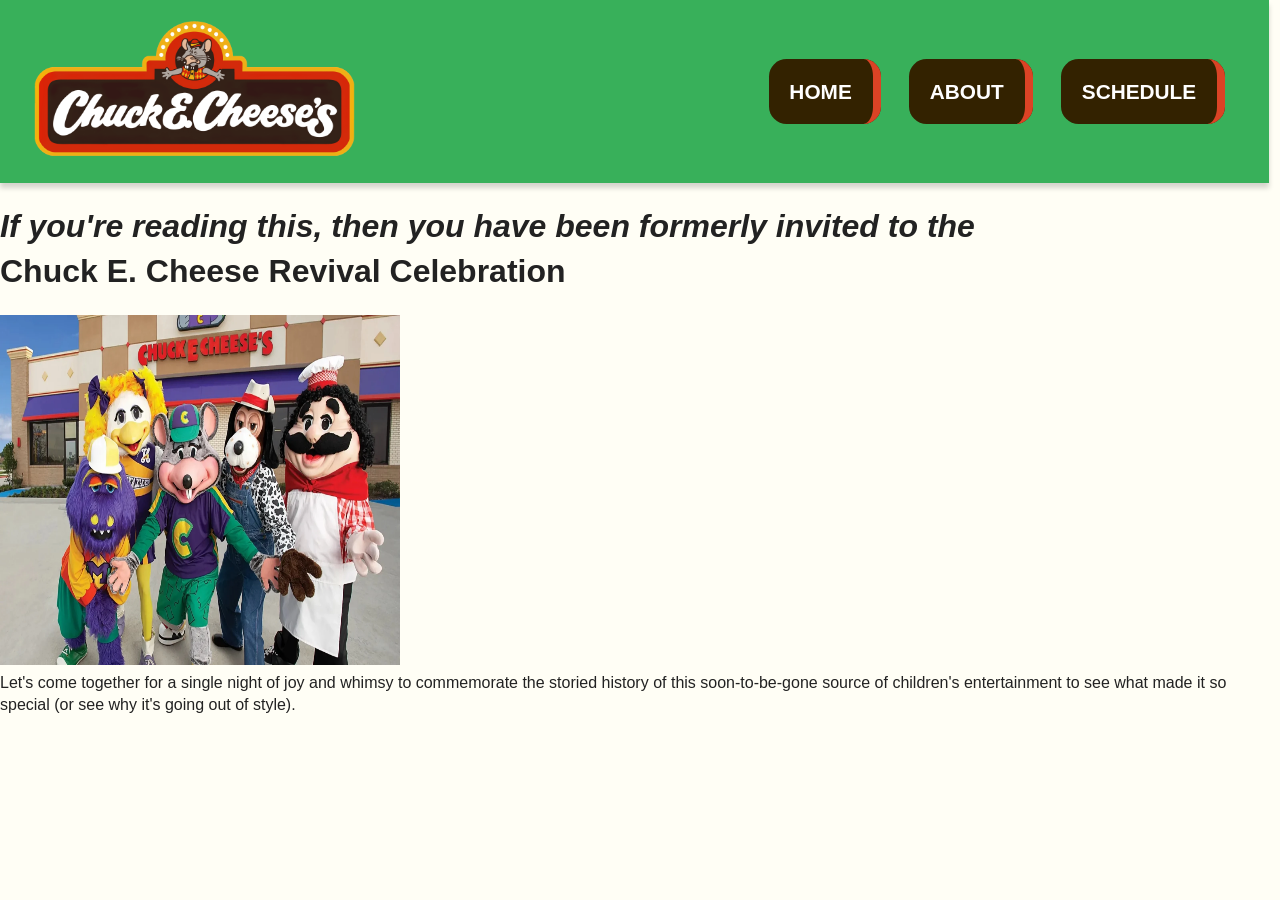
==== index.html @ bb062684 "Added hero image" ====
<!doctype html>
<html class="no-js" lang="en">

<head>
  <meta charset="utf-8"/>
  <title>Chuck E. Cheese Revival</title>
  <meta name="description" content="A satirical invitational website to a celebratory party at a Chuck E. Cheese."/>
  <meta name="viewport" content="width=device-width, initial-scale=1, minimum-scale=1" />
  
  <!-- Defines preview content that will be displayed when your site is linked on twitter, reddit, etc-->
  <meta name="robots" content="index,follow" />
  <meta property="og:title" content="Chuck E. Cheese Revival"/>
  <meta property="og:type" content="Blog"/>
  <meta property="og:url" content="https://Chuck-E.-Cheese-Revival.com/">
  <meta property="og:image" content="exampleImage.jpg"/>
  <meta name="twitter:card" content="A satirical invitational website to a celebratory party at a Chuck E. Cheese." />
  
  <link rel="manifest" href="site.webmanifest"/>
  <link rel="apple-touch-icon" href="icon.png"/>

  <!-- Link to your favicon. Place favicon in the root directory -->
  <link rel="icon" href="https://vectorseek.com/wp-content/uploads/2023/12/Chuck-E.-Cheese-Icon-Logo-Vector.svg-.png" />
  
  <link rel="stylesheet" href="normalize.css"/>
  <link rel="stylesheet" href="style.css"/>
  <script src="/script.js" defer></script>

  <meta name="theme-color" content="#fafafa"/>
</head>

<body>
  <header>
     <img src="assets/Chuck-E.-Cheese Logo V1.png" alt="Vinatge Black and Orange Chucky Cheese Banner from 1900s" class="logo" width="300" height="250">
    <nav>
      <a class="header-button" href="index.html">Home</a>
      <a class="header-button" href="about.html">About</a>
      <a class="header-button" href="schedule.html">Schedule</a>
    </nav>
  </header>
  <main>
    <section class="intro-1">
    <h1><em>If you're reading this, then you have been formerly invited to the</em> <br>Chuck E. Cheese Revival Celebration</h1>
    <img src="assets/Chuck E Chees N friends.webp" alt="4 Chuck E Mascots posing in front of a franchise building" class="hero" width="400" height="350">
    </section>

    <section class="home-text">
      <p>Let's come together for a single night of joy and whimsy to commemorate the storied history of this soon-to-be-gone source of children's entertainment to see what made it so special (or see why it's going out of style).</p>
    </section>

  </main>
  <footer></footer>
</body>
</html>
---- style.css ----
* {
  margin: 0;
  padding: 0;
}

html {
  color: #222;
  line-height: 1.4;
  font-size: 16px;
  font-family: Arial, sans-serif;
  background-color: #FFFEF5;
}


header {
  height: auto;
  width: 100vw;
  max-width: 1205px;
  text-transform: uppercase;
  align-items: center;
  background-color: #38B05A;
  padding: 0px 2rem;
  justify-content: space-between;
  display: flex;
  box-shadow: 0px 5px 5px 0px rgba(6, 0, 0, 0.17);
  ;
}


nav a{
  color: White;
  padding: 1.3rem;
  text-decoration: none;
  font-size: 1.3rem;
  font-weight: bold;
  background-color: #332200;
  border-radius: 1.1rem;
  margin: 12px;
  border-right: 8px solid #DB4325;
}

nav a:hover{
color: #A2311A;
background-color: white;
font-size: 1.8rem;
box-shadow: 2px 2px 7px 2px rgba(6, 0, 0, 0.37);
}

.header-button{
transition: all 300ms ease-out 200ms;
}

.logo{
width: 325px;
height: auto;
}

@media only screen and (max-width: 480px) {
  header{
    flex-direction: column;
    align-items: center;
    padding: 1rem;
    padding-bottom: 3.5rem;
  }

  .logo{
    width: 380px;
    padding-bottom: 1.2rem;
  }

  nav a{
  color: White;
  padding: 1.3rem;
  text-decoration: none;
  font-size: 0.8rem;
  border-right: 5px solid #DB4325;
}

  nav a:hover{
font-size: 1rem;
}

}
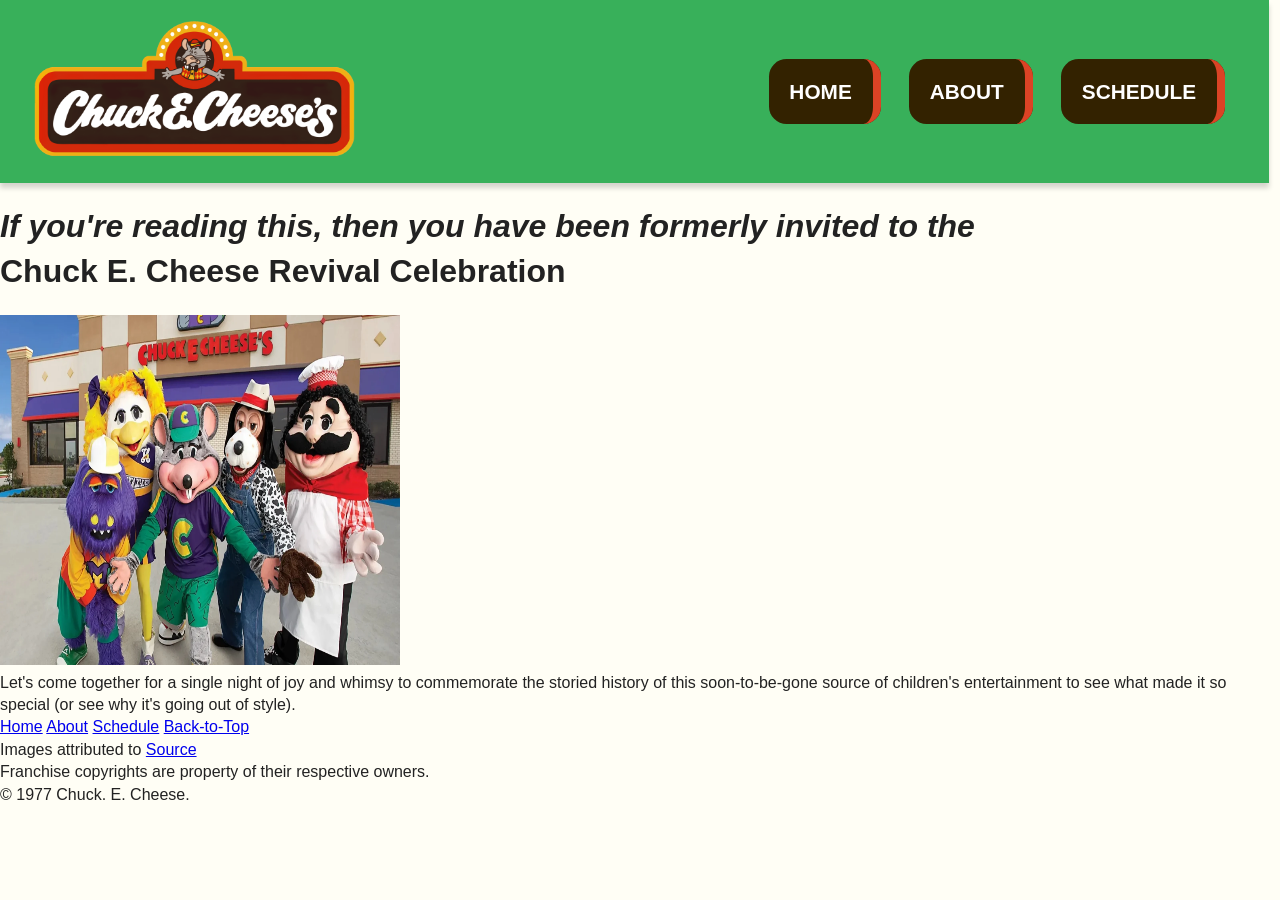
==== commit c94a50d3: "added Footer" ====
--- a/index.html
+++ b/index.html
@@ -29,7 +29,7 @@
 </head>
 
 <body>
-  <header>
+  <header id="top">
      <img src="assets/Chuck-E.-Cheese Logo V1.png" alt="Vinatge Black and Orange Chucky Cheese Banner from 1900s" class="logo" width="300" height="250">
     <nav>
       <a class="header-button" href="index.html">Home</a>
@@ -48,6 +48,21 @@
     </section>
 
   </main>
-  <footer></footer>
+  <footer>
+    <section class="footer-content">
+     <div class="footer-links">
+      <a class="footer-button" href="index.html">Home</a>
+      <a class="footer-button" href="about.html">About</a>
+      <a class="footer-button" href="schedule.html">Schedule</a>
+      <a class="footer-button" href="#top">Back-to-Top </a>
+    </div>
+    
+    <div class="copyright">
+      <p> Images attributed to <a href="https://fity.club/lists/suggestions/animatronics-chuck-e-cheese/" target="_blank">Source</a> <br>
+      <p> Franchise copyrights are property of their respective owners.<br> 
+        © 1977 Chuck. E. Cheese.</p> 
+    </div>
+    </section>
+  </footer>
 </body>
 </html>
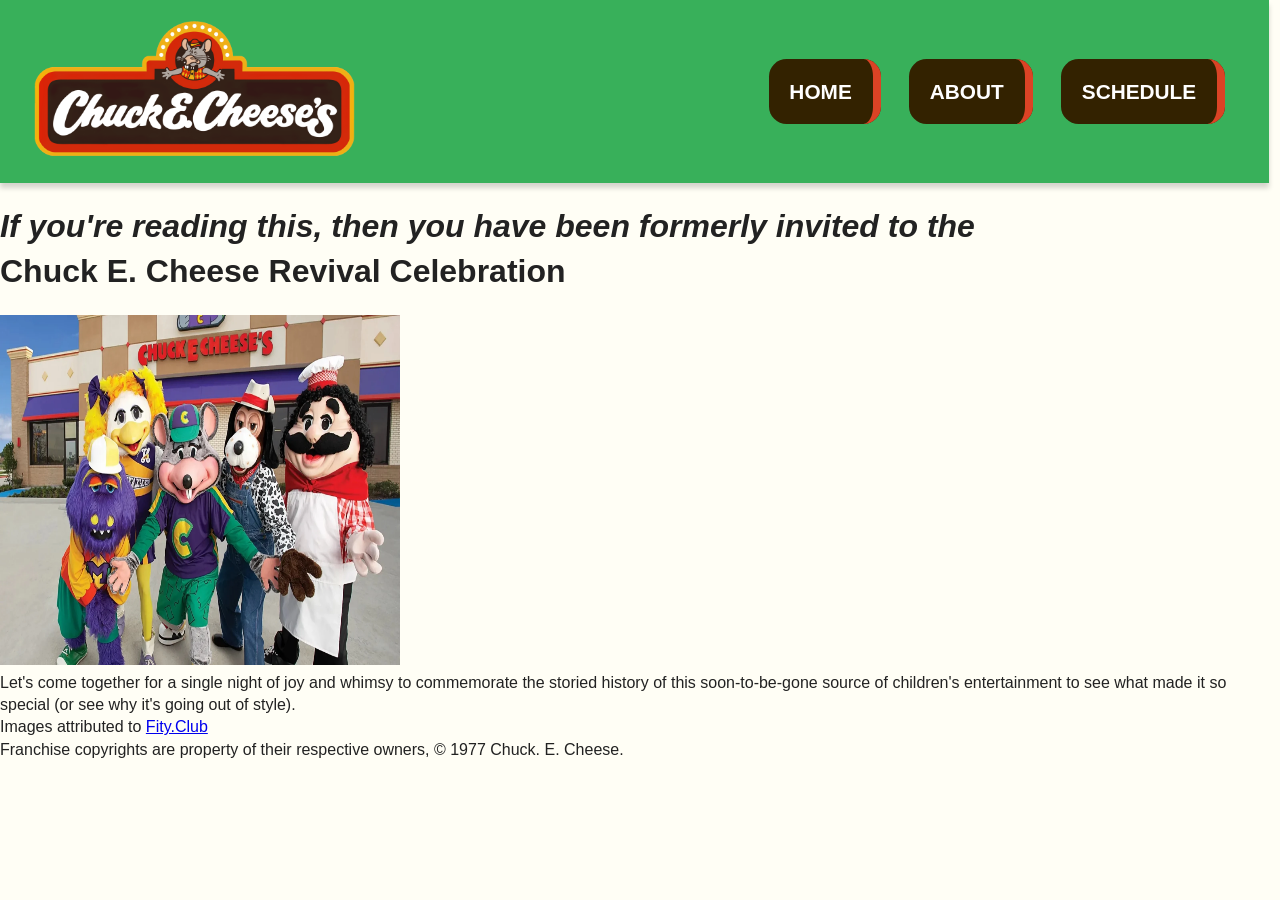
==== commit e595436a: "footer adjustment" ====
--- a/index.html
+++ b/index.html
@@ -49,20 +49,10 @@
 
   </main>
   <footer>
-    <section class="footer-content">
-     <div class="footer-links">
-      <a class="footer-button" href="index.html">Home</a>
-      <a class="footer-button" href="about.html">About</a>
-      <a class="footer-button" href="schedule.html">Schedule</a>
-      <a class="footer-button" href="#top">Back-to-Top </a>
+    <div class="copyright">
+      <p> Images attributed to <a class="footer-link" href="https://fity.club/lists/suggestions/animatronics-chuck-e-cheese/" target="_blank">Fity.Club</a> <br>
+      <p> Franchise copyrights are property of their respective owners, © 1977 Chuck. E. Cheese.</p> 
     </div>
-    
-    <div class="copyright">
-      <p> Images attributed to <a href="https://fity.club/lists/suggestions/animatronics-chuck-e-cheese/" target="_blank">Source</a> <br>
-      <p> Franchise copyrights are property of their respective owners.<br> 
-        © 1977 Chuck. E. Cheese.</p> 
-    </div>
-    </section>
   </footer>
 </body>
 </html>
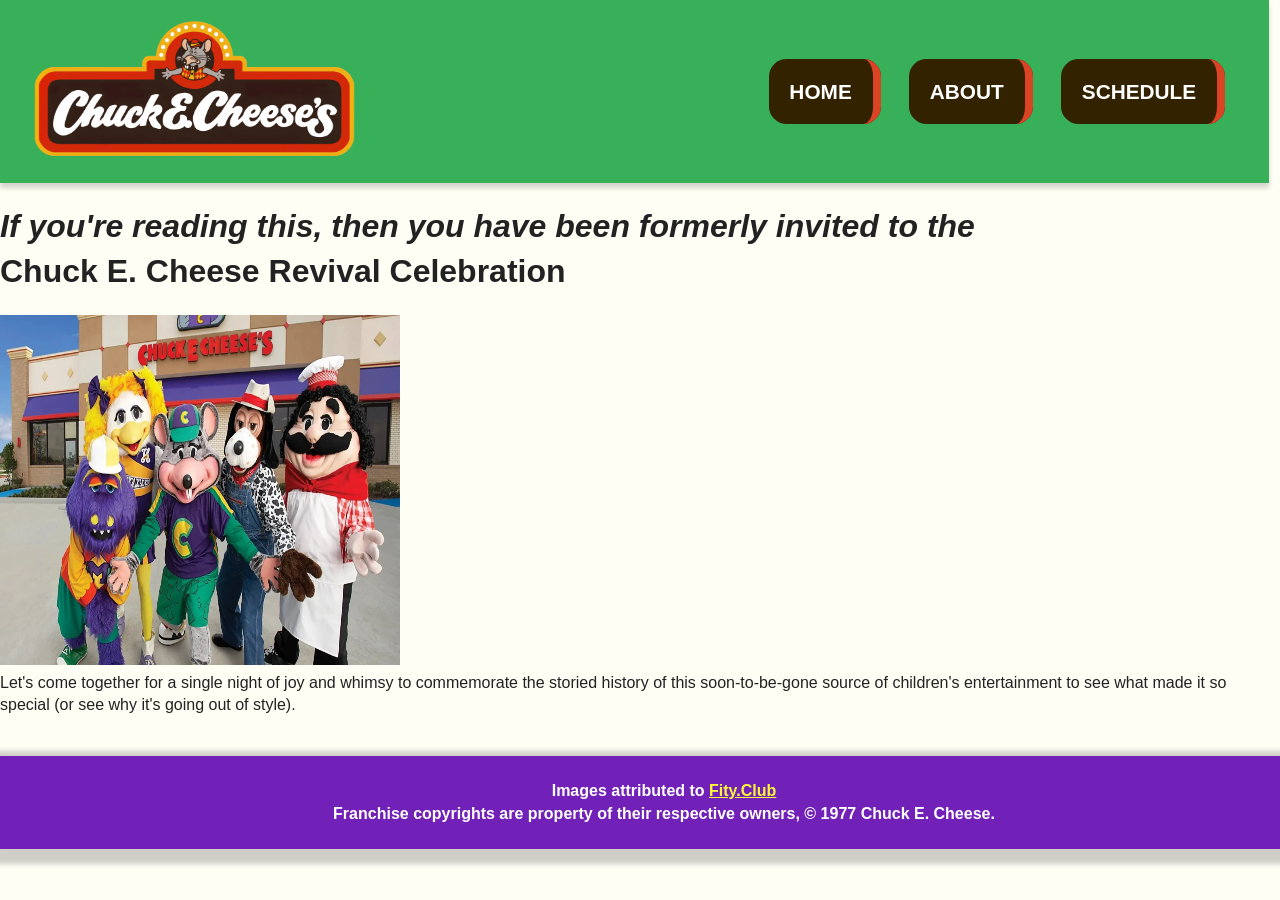
==== commit c6b39656: "Moved some container content" ====
--- a/index.html
+++ b/index.html
@@ -39,11 +39,11 @@
   </header>
   <main>
     <section class="intro-1">
-    <h1><em>If you're reading this, then you have been formerly invited to the</em> <br>Chuck E. Cheese Revival Celebration</h1>
-    <img src="assets/Chuck E Chees N friends.webp" alt="4 Chuck E Mascots posing in front of a franchise building" class="hero" width="400" height="350">
+    <h1 class="greetings"><em>If you're reading this, then you have been formerly invited to the</em> <br>Chuck E. Cheese Revival Celebration</h1>
     </section>
 
-    <section class="home-text">
+    <section class="home-content">
+      <img src="assets/Chuck E Chees N friends.webp" alt="4 Chuck E Mascots posing in front of a franchise building" class="hero" width="400" height="350">
       <p>Let's come together for a single night of joy and whimsy to commemorate the storied history of this soon-to-be-gone source of children's entertainment to see what made it so special (or see why it's going out of style).</p>
     </section>
 
@@ -51,7 +51,7 @@
   <footer>
     <div class="copyright">
       <p> Images attributed to <a class="footer-link" href="https://fity.club/lists/suggestions/animatronics-chuck-e-cheese/" target="_blank">Fity.Club</a> <br>
-      <p> Franchise copyrights are property of their respective owners, © 1977 Chuck. E. Cheese.</p> 
+      <p> Franchise copyrights are property of their respective owners, © 1977 Chuck E. Cheese.</p> 
     </div>
   </footer>
 </body>
--- a/style.css
+++ b/style.css
@@ -55,6 +55,30 @@
 height: auto;
 }
 
+footer{
+  width: 100vw;
+  text-align: center;
+  background-color: #7121B8;
+  color: white;
+  padding: 1.5rem;
+  margin-top: 2.5rem;
+  font-weight: 700;
+   box-shadow: 5px 5px 05px 10px rgba(6, 0, 0, 0.19);
+}
+
+footer a{
+  text-decoration: underline;
+  color: #FFF838;
+}
+
+footer a:hover{
+  color: #F9F7E1;
+}
+
+.footer-link{
+  transition: 200ms
+}
+
 @media only screen and (max-width: 480px) {
   header{
     flex-direction: column;
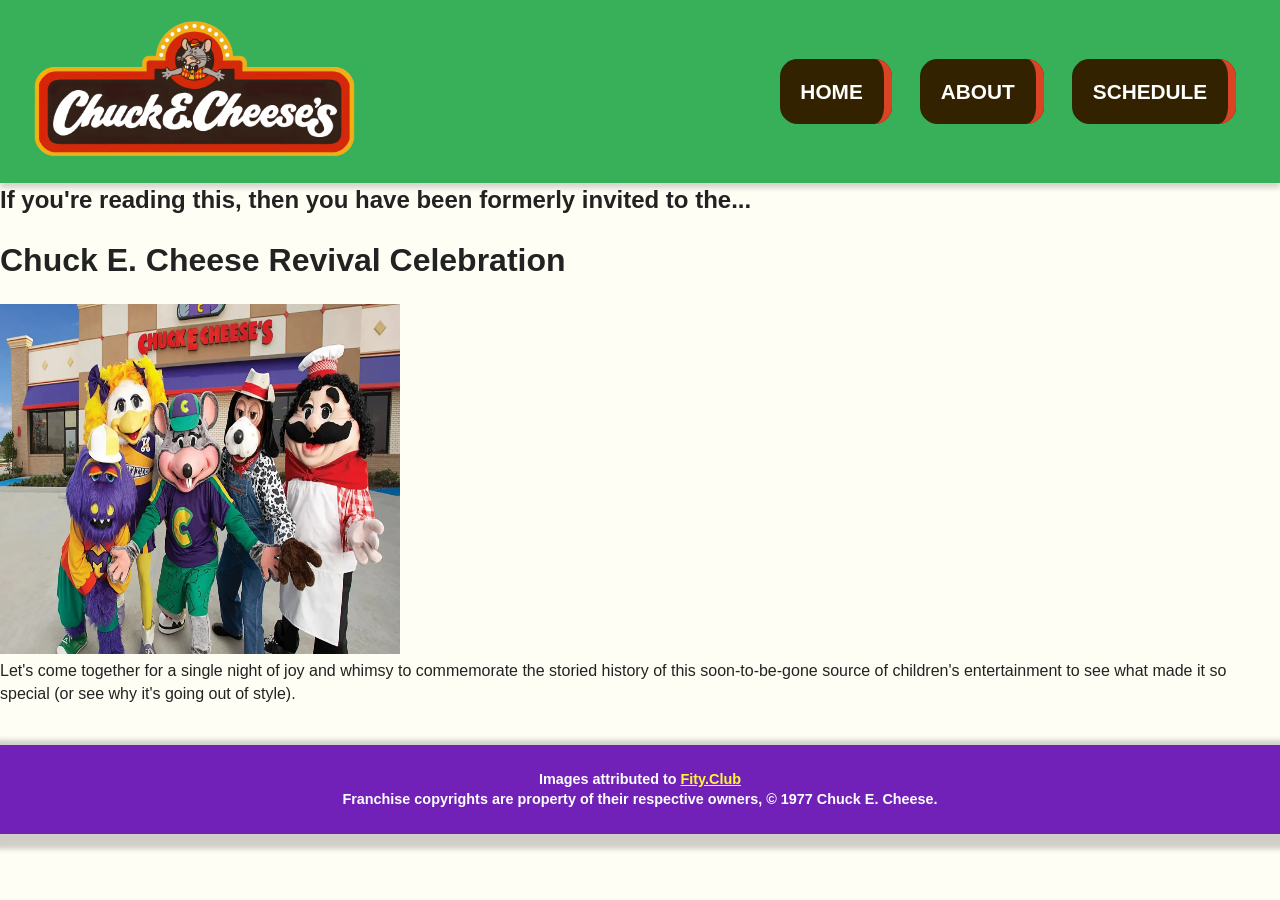
==== commit d179c9aa: "Changed Divs" ====
--- a/index.html
+++ b/index.html
@@ -39,12 +39,13 @@
   </header>
   <main>
     <section class="intro-1">
-    <h1 class="greetings"><em>If you're reading this, then you have been formerly invited to the</em> <br>Chuck E. Cheese Revival Celebration</h1>
+    <h2 class="greetings-1"> If you're reading this, then you have been formerly invited to the... </h2>
+    <h1 class="greetings-2"> Chuck E. Cheese Revival Celebration</h1>
     </section>
 
     <section class="home-content">
       <img src="assets/Chuck E Chees N friends.webp" alt="4 Chuck E Mascots posing in front of a franchise building" class="hero" width="400" height="350">
-      <p>Let's come together for a single night of joy and whimsy to commemorate the storied history of this soon-to-be-gone source of children's entertainment to see what made it so special (or see why it's going out of style).</p>
+      <p class="tagline">Let's come together for a single night of joy and whimsy to commemorate the storied history of this soon-to-be-gone source of children's entertainment to see what made it so special (or see why it's going out of style).</p>
     </section>
 
   </main>
--- a/style.css
+++ b/style.css
@@ -1,6 +1,7 @@
 * {
   margin: 0;
   padding: 0;
+  box-sizing: border-box;
 }
 
 html {
@@ -15,7 +16,6 @@
 header {
   height: auto;
   width: 100vw;
-  max-width: 1205px;
   text-transform: uppercase;
   align-items: center;
   background-color: #38B05A;
@@ -63,7 +63,8 @@
   padding: 1.5rem;
   margin-top: 2.5rem;
   font-weight: 700;
-   box-shadow: 5px 5px 05px 10px rgba(6, 0, 0, 0.19);
+  font-size: 0.9rem;
+  box-shadow: 5px 5px 05px 10px rgba(6, 0, 0, 0.19);
 }
 
 footer a{
@@ -72,11 +73,11 @@
 }
 
 footer a:hover{
-  color: #F9F7E1;
+  color: #94D2FF;
 }
 
 .footer-link{
-  transition: 200ms
+  transition: 300ms;
 }
 
 @media only screen and (max-width: 480px) {
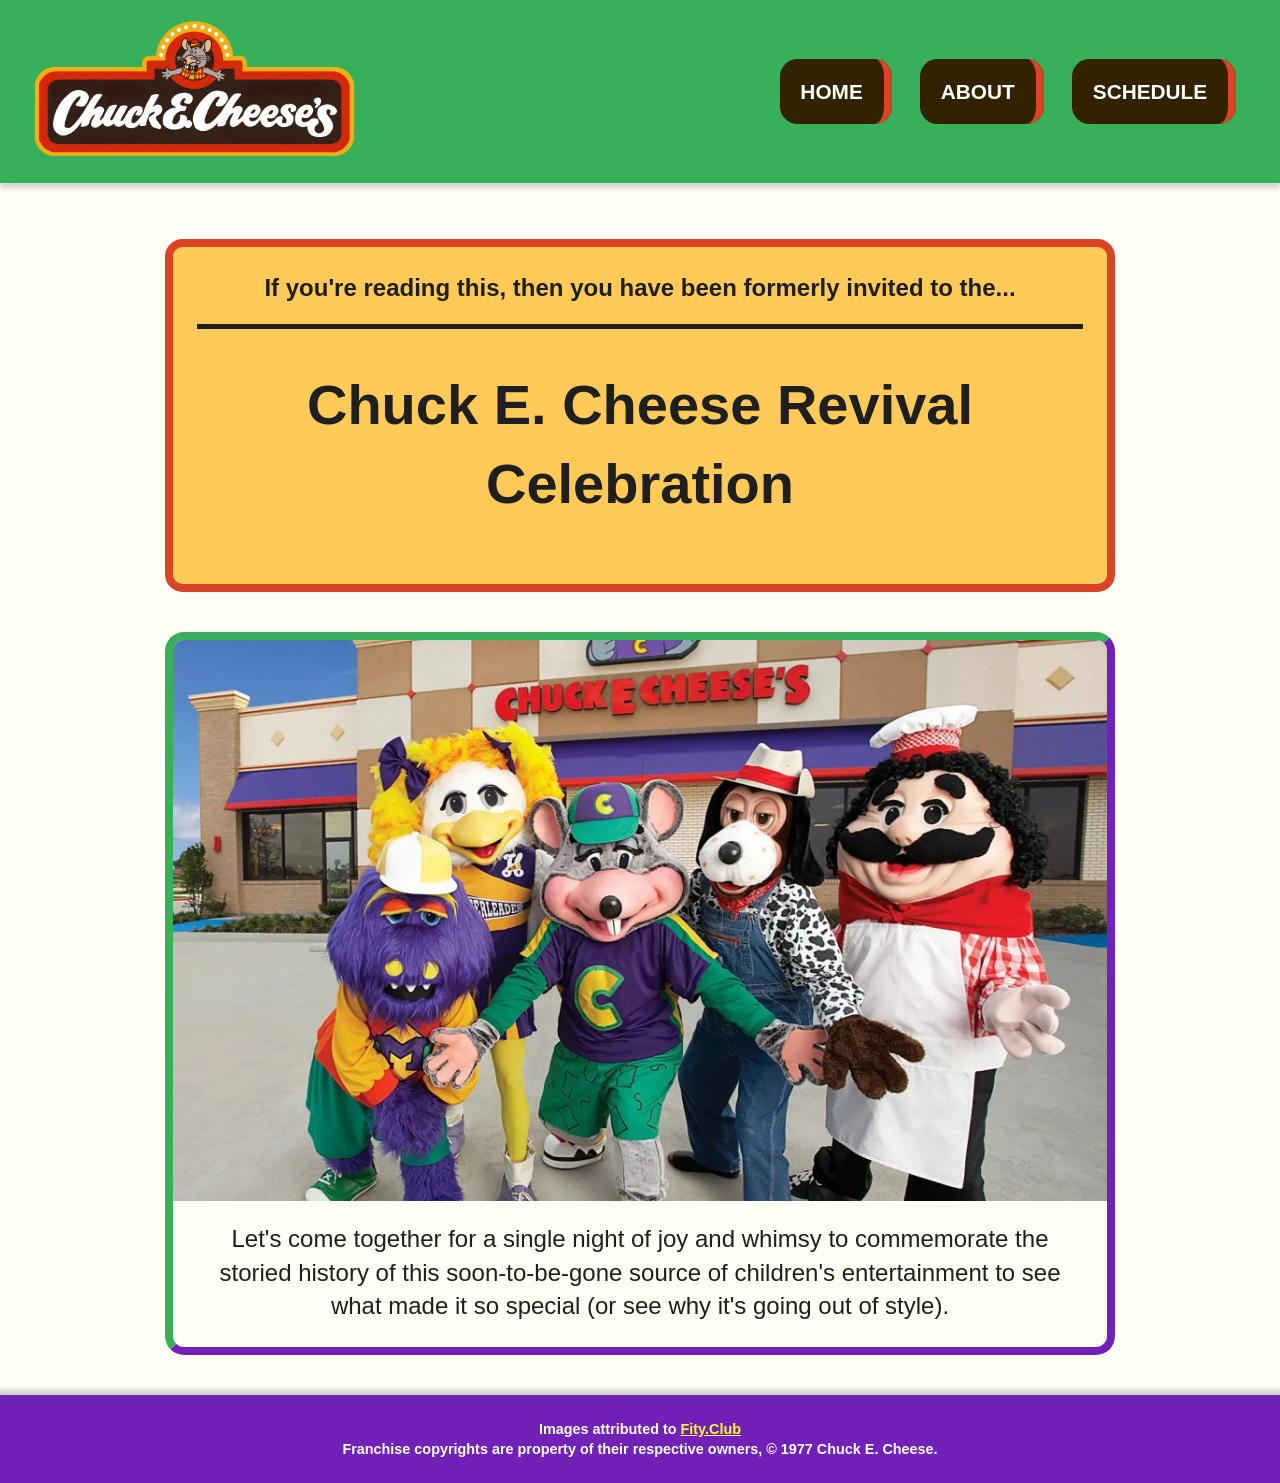
==== commit 51fbd394: "Added Font code to head" ====
--- a/index.html
+++ b/index.html
@@ -6,6 +6,10 @@
   <title>Chuck E. Cheese Revival</title>
   <meta name="description" content="A satirical invitational website to a celebratory party at a Chuck E. Cheese."/>
   <meta name="viewport" content="width=device-width, initial-scale=1, minimum-scale=1" />
+
+  <link rel="preconnect" href="https://fonts.googleapis.com">
+<link rel="preconnect" href="https://fonts.gstatic.com" crossorigin>
+<link href="https://fonts.googleapis.com/css2?family=Kavoon&family=Quicksand:wght@300..700&display=swap" rel="stylesheet">
   
   <!-- Defines preview content that will be displayed when your site is linked on twitter, reddit, etc-->
   <meta name="robots" content="index,follow" />
--- a/style.css
+++ b/style.css
@@ -23,7 +23,6 @@
   justify-content: space-between;
   display: flex;
   box-shadow: 0px 5px 5px 0px rgba(6, 0, 0, 0.17);
-  ;
 }
 
 
@@ -55,6 +54,77 @@
 height: auto;
 }
 
+.intro-1{
+  margin-top: 3.5rem;
+  margin-bottom: 2.5rem;
+  text-align: center;
+  background-color: #FFCA58;
+  color: #1F1F1F;
+  padding: 1.5rem;
+  max-width: 950px;
+  display: block;
+  margin-left: auto;
+  margin-right: auto;
+  border-radius: 1.1rem;
+  border: 8px solid #DB4325;
+  transition: all 300ms ease-out 200ms;
+}
+
+.intro-1:hover{
+  transform: translateY(-10px);
+  box-shadow: 0 8px 20px rgba(0, 0, 20, 0.3);
+}
+
+
+.greetings-1{
+padding-bottom: 1.2rem;
+border-bottom: 5px solid #1F1F1F;
+}
+
+.greetings-2{
+Font-size: 3.5rem;
+animation: fade-up 900ms ease 200ms;
+}
+
+.home-content{
+text-align: center;
+max-width: 950px;
+display: block;
+margin-left: auto;
+margin-right: auto;
+transition: all 300ms ease-out 200ms;
+}
+
+.home-content:hover{
+  transform: translateY(-10px);
+  box-shadow: 0 8px 20px rgba(0, 0, 20, 0.3);
+}
+
+.hero{
+width: 100%;
+height: auto;
+border-radius: 1.2rem 1.2rem 0 0;
+border-top: 8px solid #38B05A;
+border-left: 8px solid #38B05A;
+border-right: 8px solid #7121B8;
+}
+
+.tagline{
+margin-top: -9px;
+padding: 1.5rem;
+background-color:#FFFEF5;
+color: #1F1F1F;
+border-radius: 0 0 1.2rem 1.2rem;
+font-size: 1.5rem;
+border-bottom: 8px solid #7121B8;
+border-left: 8px solid #38B05A;
+border-right: 8px solid #7121B8;
+}
+
+
+/* End of Index.html content */
+
+
 footer{
   width: 100vw;
   text-align: center;
@@ -80,6 +150,18 @@
   transition: 300ms;
 }
 
+
+@keyframes fade-up {
+  0% {
+    opacity: 0;
+    transform: translateY(1rem) scale(0.5);
+  }
+  100% {
+    opacity: 1;
+    transform: translateY(0px) scale(1);
+  }
+}
+
 @media only screen and (max-width: 480px) {
   header{
     flex-direction: column;
@@ -97,13 +179,35 @@
   color: White;
   padding: 1.3rem;
   text-decoration: none;
-  font-size: 0.8rem;
+  font-size: 0.7rem;
   border-right: 5px solid #DB4325;
 }
 
   nav a:hover{
-font-size: 1rem;
-}
-
-}
-
+font-size: 0.9rem;
+}
+
+.intro-1{
+margin-left: 1.5rem;
+margin-right: 1.5rem;
+}
+
+  .greetings-1{
+  font-size: 1.2rem;
+  }
+
+  .greetings-2{
+  font-size: 2.3rem;
+  }
+
+  .home-content{
+  margin-left: 1.5rem;
+  margin-right: 1.5rem;
+  }
+
+
+  .tagline{
+    font-size: 1.1rem;
+  }
+}
+
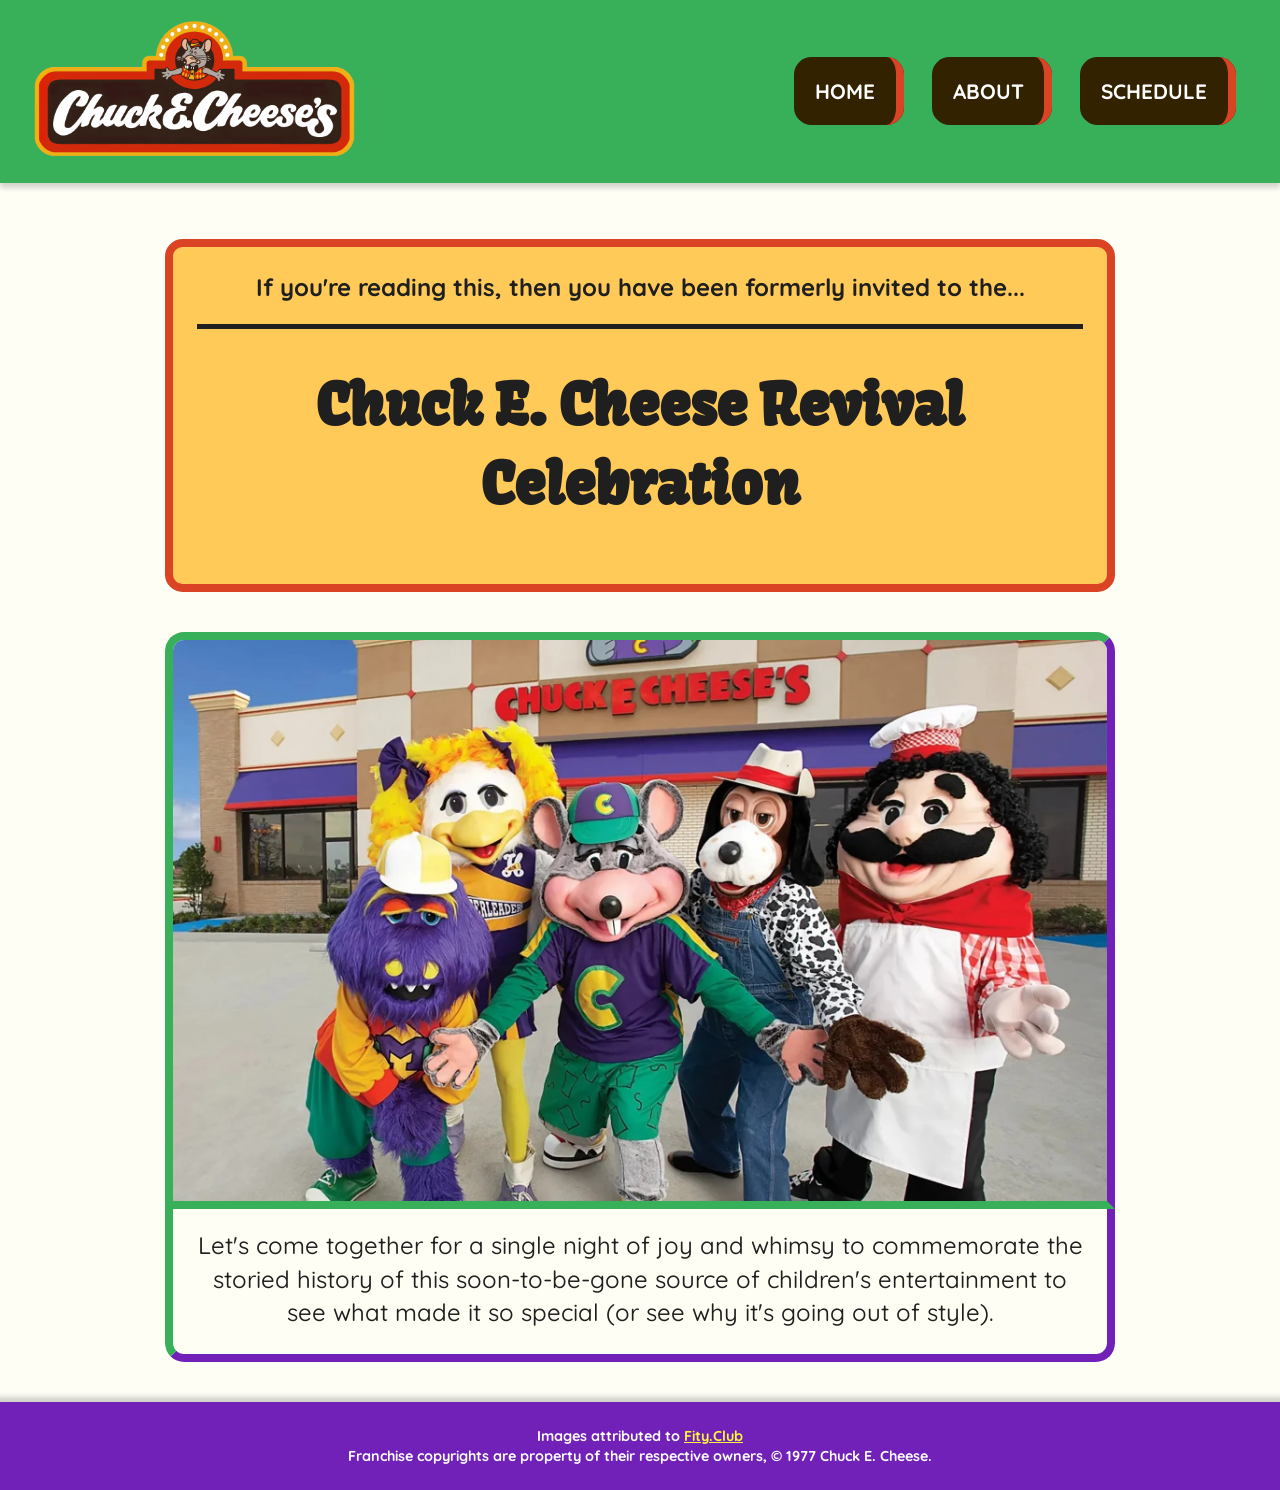
==== commit c749eb71: "Updated head" ====
--- a/index.html
+++ b/index.html
@@ -16,7 +16,7 @@
   <meta property="og:title" content="Chuck E. Cheese Revival"/>
   <meta property="og:type" content="Blog"/>
   <meta property="og:url" content="https://Chuck-E.-Cheese-Revival.com/">
-  <meta property="og:image" content="exampleImage.jpg"/>
+  <meta property="og:image" content="https://github.com/Yuri-MP4/Project-3/blob/main/assets/Chuck%20E%20Cheese%20Logo%20V2.png?raw=true"/>
   <meta name="twitter:card" content="A satirical invitational website to a celebratory party at a Chuck E. Cheese." />
   
   <link rel="manifest" href="site.webmanifest"/>
@@ -29,7 +29,7 @@
   <link rel="stylesheet" href="style.css"/>
   <script src="/script.js" defer></script>
 
-  <meta name="theme-color" content="#fafafa"/>
+  <meta name="theme-color" content="#38B05A"/>
 </head>
 
 <body>
--- a/style.css
+++ b/style.css
@@ -1,3 +1,17 @@
+.kavoon-regular {
+  font-family: "Kavoon", serif;
+  font-weight: 400;
+  font-style: normal;
+}
+
+
+.quicksand-<uniquifier> {
+  font-family: "Quicksand", sans-serif;
+  font-optical-sizing: auto;
+  font-weight: <weight>;
+  font-style: normal;
+}
+
 * {
   margin: 0;
   padding: 0;
@@ -8,7 +22,7 @@
   color: #222;
   line-height: 1.4;
   font-size: 16px;
-  font-family: Arial, sans-serif;
+  font-family: "Quicksand", sans-serif;
   background-color: #FFFEF5;
 }
 
@@ -41,7 +55,7 @@
 nav a:hover{
 color: #A2311A;
 background-color: white;
-font-size: 1.8rem;
+font-size: 1.5rem;
 box-shadow: 2px 2px 7px 2px rgba(6, 0, 0, 0.37);
 }
 
@@ -84,6 +98,7 @@
 .greetings-2{
 Font-size: 3.5rem;
 animation: fade-up 900ms ease 200ms;
+font-family: "Kavoon", serif;
 }
 
 .home-content{
@@ -92,13 +107,8 @@
 display: block;
 margin-left: auto;
 margin-right: auto;
-transition: all 300ms ease-out 200ms;
-}
-
-.home-content:hover{
-  transform: translateY(-10px);
-  box-shadow: 0 8px 20px rgba(0, 0, 20, 0.3);
-}
+}
+
 
 .hero{
 width: 100%;
@@ -107,6 +117,7 @@
 border-top: 8px solid #38B05A;
 border-left: 8px solid #38B05A;
 border-right: 8px solid #7121B8;
+border-bottom: 8px solid #38B05A;
 }
 
 .tagline{
@@ -119,10 +130,211 @@
 border-bottom: 8px solid #7121B8;
 border-left: 8px solid #38B05A;
 border-right: 8px solid #7121B8;
+font-weight: 450;
 }
 
 
 /* End of Index.html content */
+
+.about-content{
+text-align: center;
+max-width: 950px;
+display: block;
+margin-left: auto;
+margin-right: auto;
+border-bottom: 8px solid #7121B8;
+border-left: 8px solid #38B05A;
+border-top: 8px solid #38B05A;
+border-right: 8px solid #7121B8;
+}
+
+.timeline{
+height: auto;
+width: 100%;
+border-bottom: 8px solid #7121B8;
+}
+
+.about-text, .about-text-2{
+text-align:left;
+padding: 1.2rem;
+}
+
+.show-biz{
+height: auto;
+width: 100%;
+border-radius: 0rem 1.2rem 1.2rem 0rem;
+border-right: 8px solid #38B05A;
+border-top: 8px solid #38B05A;
+border-bottom: 8px solid #38B05A;
+}
+
+.modern{
+height: auto;
+width: 100%;
+border-top: 8px solid #38B05A;
+margin-bottom: -5.9px;
+}
+
+.about-grid{
+display: grid;
+grid-template-columns: 2fr 1fr;
+}
+
+/*End of About.html content*/
+
+.plan, .history{
+text-align: center;
+ margin-top: 3.5rem;
+  margin-bottom: 2.5rem;
+  text-align: center;
+  background-color: #FFCA58;
+  color: #1F1F1F;
+  padding: 1.5rem;
+  max-width: 950px;
+  display: block;
+  margin-left: auto;
+  margin-right: auto;
+  border-radius: 1.1rem;
+  border: 8px solid #DB4325;
+  transition: all 300ms ease-out 200ms;
+  font-family: "Kavoon", serif;
+  letter-spacing: 2px;
+  animation: fade-up 900ms ease 200ms;
+}
+
+.pointer {
+  height: 90px; 
+  width: 100px;
+  display:block;
+  margin-left: auto;
+  margin-right: auto;
+  margin-top: 3.5rem;
+  animation: bounce .7s ease infinite alternate;
+  animation-delay: .9s;
+}
+
+.events {
+  display: grid;
+  grid-template-columns: repeat(2, 1fr);
+  grid-auto-rows: minmax(180px, auto);
+  gap: 1.3rem;
+  text-align: center;
+  padding: 2rem;
+  max-width: 950px;
+  margin-left: auto;
+  margin-right: auto;
+}
+
+
+.hint {
+  width: auto;
+  height: 150px;
+  padding: 0.8rem;
+}
+
+.info {
+  font-weight: 600;
+  letter-spacing: 0.3px;
+  position: relative;
+}
+
+.welcome{
+  background-color: #FCCCCC;
+  border-radius: 10px;
+  padding: 1.2rem;
+  transition: all 250ms ease-out 250ms;
+}
+
+.welcome:hover{
+ box-shadow: 0 2px 4px 0 rgba(0, 0, 0, 0.5); 
+}
+
+.arcade{
+ background-color: #FCE9CC;
+ border-radius: 10px;
+ padding: 1.2rem;
+transition: all 250ms ease-out 250ms;
+}
+
+.arcade:hover{
+box-shadow: 0 2px 4px 0 rgba(0, 0, 0, 0.5);
+}
+
+.gift{
+background-color: #FFFAC2;
+border-radius: 10px; 
+padding: 1.2rem;
+transition: all 250ms ease-out 250ms;
+}
+
+.gift:hover{
+box-shadow: 0 2px 3px 0 rgba(0, 0, 0, 0.5);
+}
+
+.lunch{
+background-color: #C2FFC7;
+border-radius: 10px; 
+padding: 1.2rem;
+transition: all 250ms ease-out 250ms;
+}
+
+.lunch:hover{
+box-shadow: 0 2px 3px 0 rgba(0, 0, 0, 0.5);
+}
+
+.show{
+background-color: #C2E6FF;
+border-radius: 10px; 
+padding: 1.2rem;
+transition: all 250ms ease-out 250ms;
+}
+
+.show:hover{
+box-shadow: 0 2px 3px 0 rgba(0, 0, 0, 0.5);
+}
+
+.exit{
+background-color: #E1C2FF;
+border-radius: 10px;
+padding: 1.2rem;
+transition: all 250ms ease-out 250ms;
+}
+
+.exit:hover{
+box-shadow: 0 2px 3px 0 rgba(0, 0, 0, 0.5);
+}
+
+.dates{
+margin-top: 1.2rem;
+margin-left: auto;
+margin-right: auto;
+text-align: center;
+max-width: 475px;
+border-top: black 6px solid;
+border-bottom: black 6px solid;
+padding-top: 1.2rem;
+padding-bottom: 1.2rem;
+}
+
+.date-description{
+display: inline-block;
+font-size: 1.2rem;
+padding-left: 1.5rem;
+font-weight: 600;
+}
+
+.clock{
+height: 50px;
+width: auto;
+}
+
+ul{
+padding: 1.2rem;
+}
+
+
+
+/* End of Schedule.html content */
 
 
 footer{
@@ -162,6 +374,12 @@
   }
 }
 
+@keyframes bounce {
+	100% {
+		transform: translateY(-20px);
+	}
+}
+
 @media only screen and (max-width: 480px) {
   header{
     flex-direction: column;
@@ -200,14 +418,43 @@
   font-size: 2.3rem;
   }
 
-  .home-content{
+  .home-content, .about-content{
   margin-left: 1.5rem;
   margin-right: 1.5rem;
   }
 
-
   .tagline{
-    font-size: 1.1rem;
-  }
-}
-
+  font-size: 1.1rem;
+  }
+
+  .plan, .history{
+  margin-left: 1.5rem;
+  margin-right: 1.5rem;
+}
+
+
+  .hint {
+  width: auto;
+  height: 100px;
+  padding: 0.8rem;
+}
+
+.dates{
+	margin-left:1.5rem;
+	margin-right: 1.5rem;
+}
+
+.about-grid{
+display: grid;
+grid-template-columns: 1fr;
+}
+
+.show-biz{
+border-top: 8px solid #38B05A;
+border-bottom: 8px solid #7121B8;
+border-radius: 0px;
+border-right: 0px;
+}
+
+}
+
